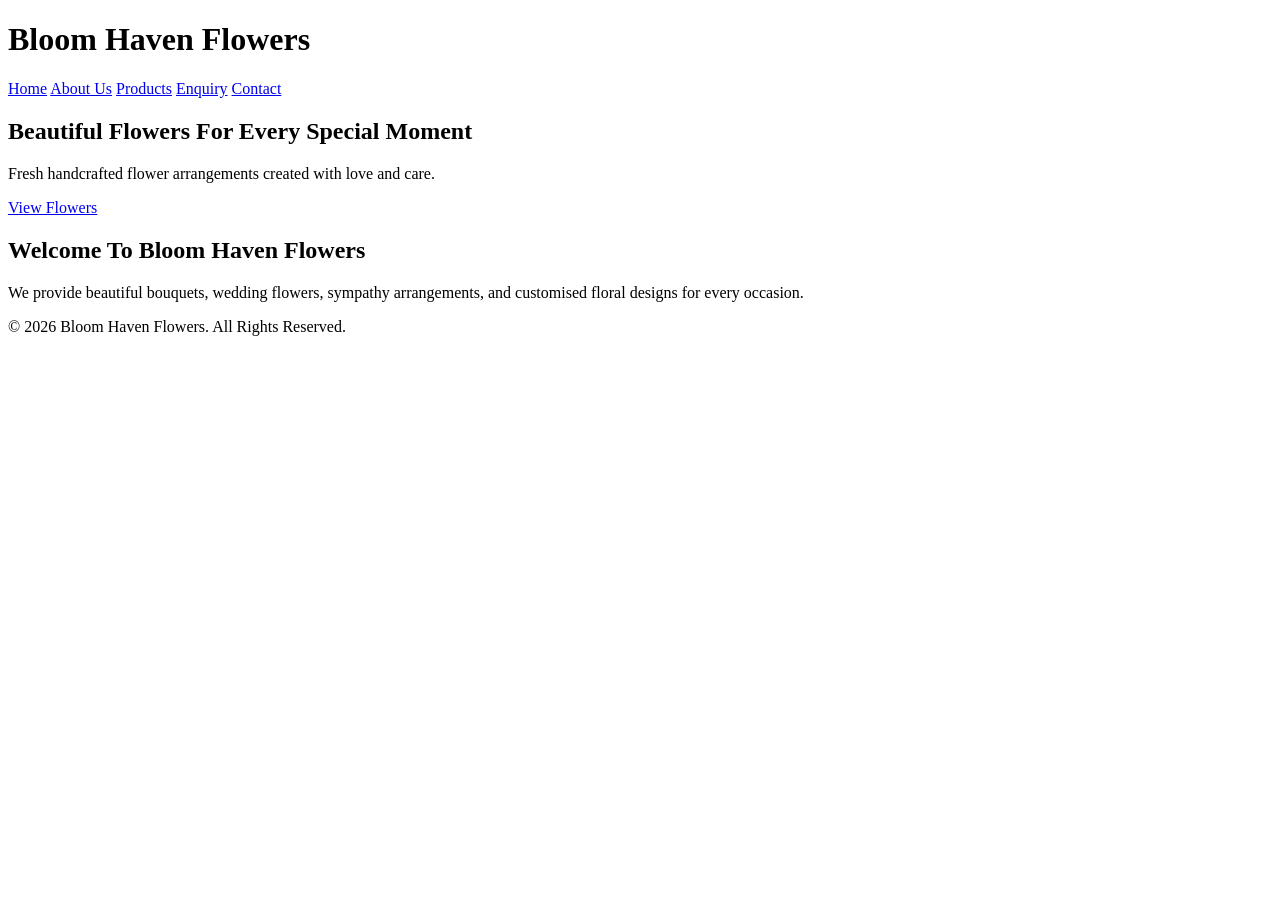
==== BloomHavenFlowers/index.html @ e1c3fd68 "Add files via upload" ====
<!DOCTYPE html>
<html lang="en">

<head>
<meta charset="UTF-8">
<meta name="viewport" content="width=device-width, initial-scale=1.0">

<title>Bloom Haven Flowers | Home</title>

<link rel="stylesheet" href="css/style.css">

</head>


<body>

<header>

<h1>Bloom Haven Flowers</h1>

<nav>
<a href="index.html">Home</a>
<a href="about.html">About Us</a>
<a href="products.html">Products</a>
<a href="enquiry.html">Enquiry</a>
<a href="contact.html">Contact</a>
</nav>

</header>


<main>

<section class="hero">

<h2>Beautiful Flowers For Every Special Moment</h2>

<p>
Fresh handcrafted flower arrangements created with love and care.
</p>

<a href="products.html">View Flowers</a>

</section>


<section>

<h2>Welcome To Bloom Haven Flowers</h2>

<p>
We provide beautiful bouquets, wedding flowers, sympathy arrangements,
and customised floral designs for every occasion.
</p>

</section>


</main>


<footer>

<p>
© 2026 Bloom Haven Flowers. All Rights Reserved.
</p>

</footer>


</body>
</html>
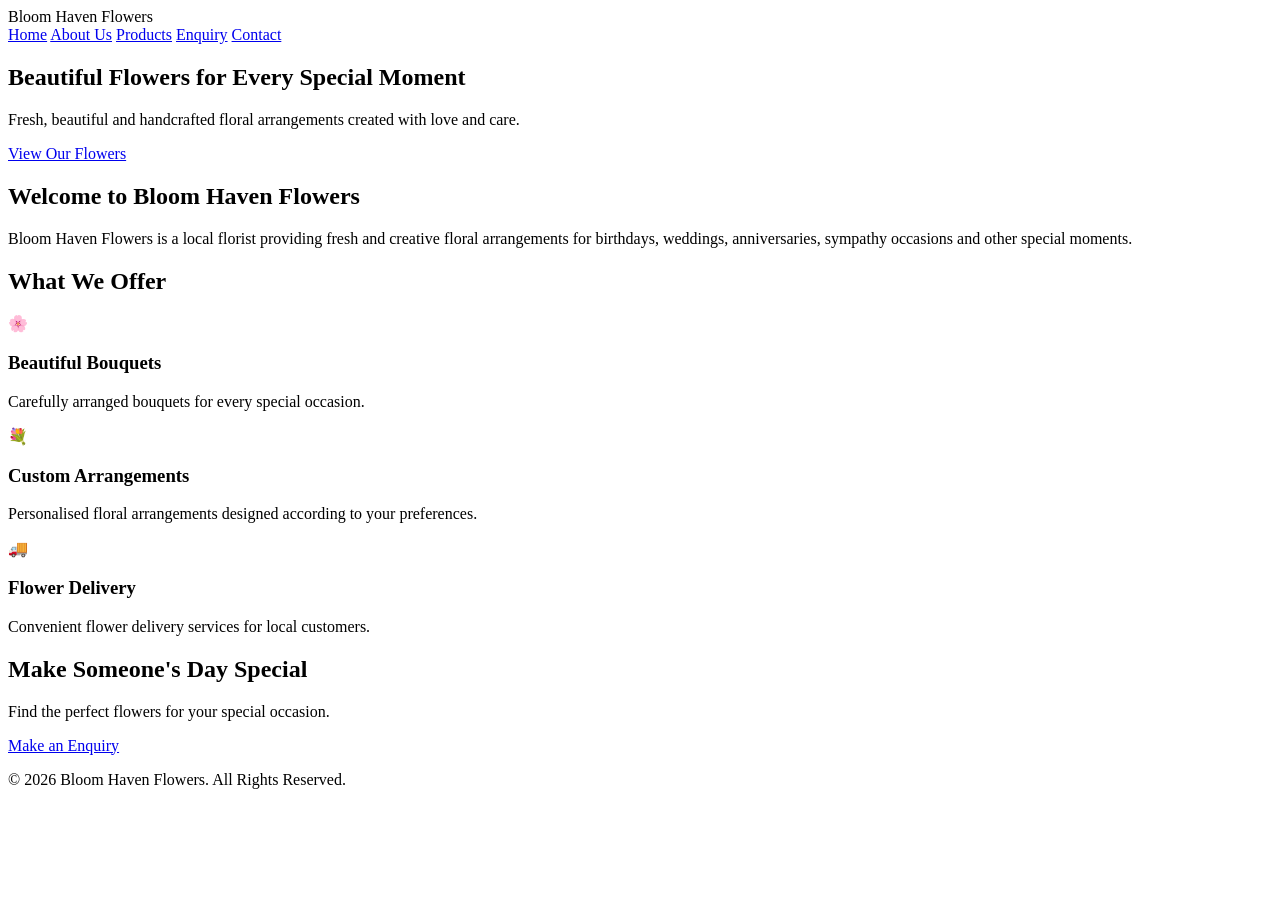
==== commit 53cd95ec: "Add files via upload" ====
--- a/BloomHavenFlowers/index.html
+++ b/BloomHavenFlowers/index.html
@@ -1,72 +1,154 @@
 <!DOCTYPE html>
 <html lang="en">
+<head>
+    <!-- Sets the character encoding -->
+    <meta charset="UTF-8">
 
-<head>
-<meta charset="UTF-8">
-<meta name="viewport" content="width=device-width, initial-scale=1.0">
+    <!-- Makes the website responsive on phones and tablets -->
+    <meta name="viewport" content="width=device-width, initial-scale=1.0">
 
-<title>Bloom Haven Flowers | Home</title>
+    <!-- Website title -->
+    <title>Bloom Haven Flowers | Home</title>
 
-<link rel="stylesheet" href="css/style.css">
-
+    <!-- Connects the external CSS file -->
+    <link rel="stylesheet" href="css/style.css">
 </head>
-
 
 <body>
 
-<header>
+    <!-- ================= HEADER ================= -->
+    <header class="site-header">
 
-<h1>Bloom Haven Flowers</h1>
+        <!-- Website logo -->
+        <div class="logo">Bloom Haven Flowers</div>
 
-<nav>
-<a href="index.html">Home</a>
-<a href="about.html">About Us</a>
-<a href="products.html">Products</a>
-<a href="enquiry.html">Enquiry</a>
-<a href="contact.html">Contact</a>
-</nav>
+        <!-- Main navigation -->
+        <nav class="main-nav" aria-label="Main navigation">
+            <a href="index.html" class="active">Home</a>
+            <a href="about.html">About Us</a>
+            <a href="products.html">Products</a>
+            <a href="enquiry.html">Enquiry</a>
+            <a href="contact.html">Contact</a>
+        </nav>
 
-</header>
+    </header>
 
 
-<main>
+    <!-- ================= MAIN CONTENT ================= -->
+    <main>
 
-<section class="hero">
+        <!-- Hero section -->
+        <section class="hero">
 
-<h2>Beautiful Flowers For Every Special Moment</h2>
+            <div class="hero-content">
 
-<p>
-Fresh handcrafted flower arrangements created with love and care.
-</p>
+                <h1>Beautiful Flowers for Every Special Moment</h1>
 
-<a href="products.html">View Flowers</a>
+                <p>
+                    Fresh, beautiful and handcrafted floral arrangements
+                    created with love and care.
+                </p>
 
-</section>
+                <a href="products.html" class="button">
+                    View Our Flowers
+                </a>
+
+            </div>
+
+        </section>
 
 
-<section>
+        <!-- Welcome section -->
+        <section class="section">
 
-<h2>Welcome To Bloom Haven Flowers</h2>
+            <h2>Welcome to Bloom Haven Flowers</h2>
 
-<p>
-We provide beautiful bouquets, wedding flowers, sympathy arrangements,
-and customised floral designs for every occasion.
-</p>
+            <p>
+                Bloom Haven Flowers is a local florist providing fresh and
+                creative floral arrangements for birthdays, weddings,
+                anniversaries, sympathy occasions and other special moments.
+            </p>
 
-</section>
+        </section>
 
 
-</main>
+        <!-- Services section -->
+        <section class="section">
+
+            <h2>What We Offer</h2>
+
+            <div class="feature-grid">
+
+                <article class="feature-card">
+
+                    <div class="feature-icon">🌸</div>
+
+                    <h3>Beautiful Bouquets</h3>
+
+                    <p>
+                        Carefully arranged bouquets for every special occasion.
+                    </p>
+
+                </article>
 
 
-<footer>
+                <article class="feature-card">
 
-<p>
-© 2026 Bloom Haven Flowers. All Rights Reserved.
-</p>
+                    <div class="feature-icon">💐</div>
 
-</footer>
+                    <h3>Custom Arrangements</h3>
 
+                    <p>
+                        Personalised floral arrangements designed according
+                        to your preferences.
+                    </p>
+
+                </article>
+
+
+                <article class="feature-card">
+
+                    <div class="feature-icon">🚚</div>
+
+                    <h3>Flower Delivery</h3>
+
+                    <p>
+                        Convenient flower delivery services for local customers.
+                    </p>
+
+                </article>
+
+            </div>
+
+        </section>
+
+
+        <!-- Call to action -->
+        <section class="cta-section">
+
+            <h2>Make Someone's Day Special</h2>
+
+            <p>
+                Find the perfect flowers for your special occasion.
+            </p>
+
+            <a href="enquiry.html" class="button">
+                Make an Enquiry
+            </a>
+
+        </section>
+
+    </main>
+
+
+    <!-- ================= FOOTER ================= -->
+    <footer class="site-footer">
+
+        <p>
+            &copy; 2026 Bloom Haven Flowers. All Rights Reserved.
+        </p>
+
+    </footer>
 
 </body>
 </html>
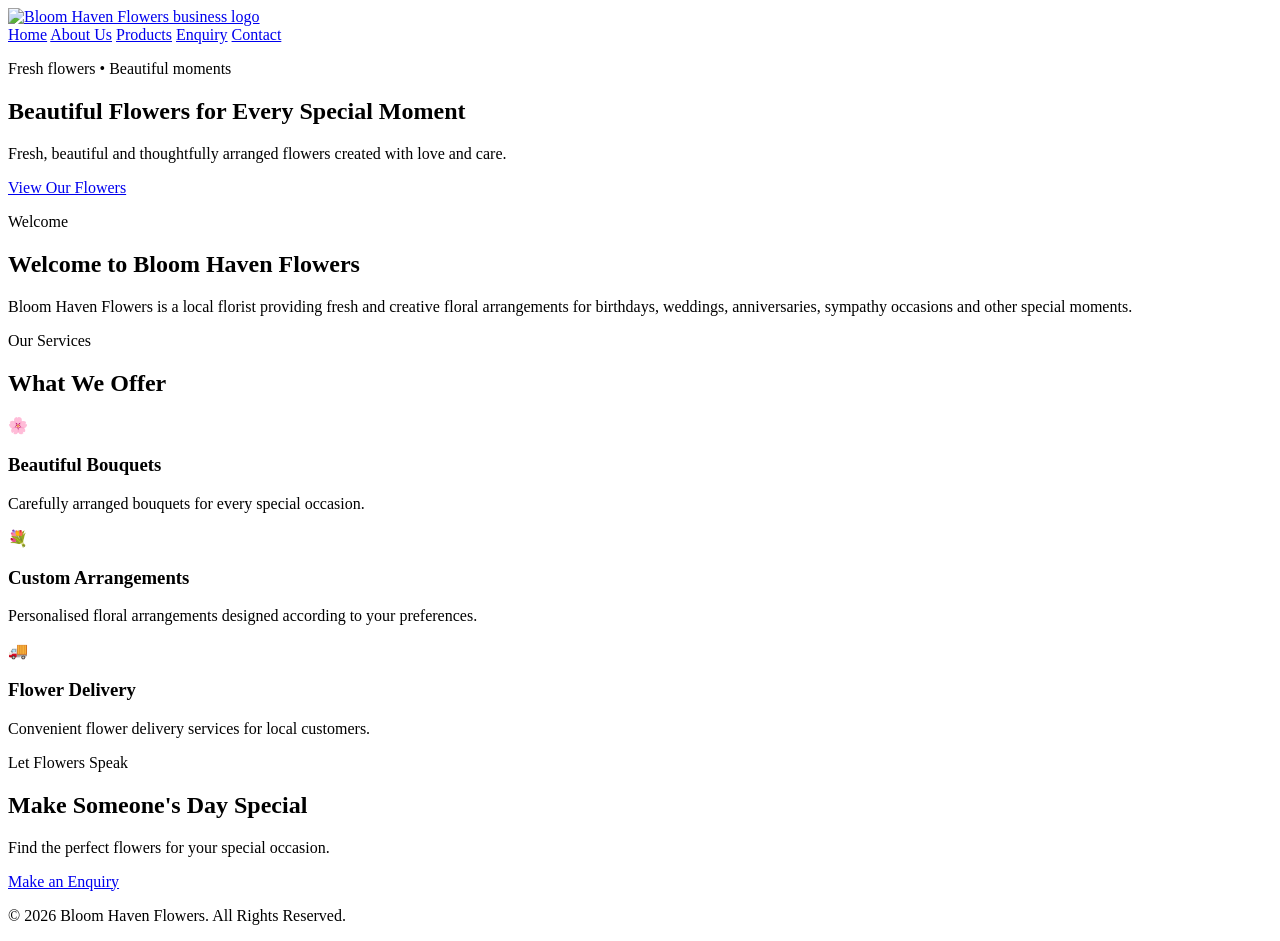
==== commit d42368ba: "Add files via upload" ====
--- a/BloomHavenFlowers/index.html
+++ b/BloomHavenFlowers/index.html
@@ -1,28 +1,20 @@
 <!DOCTYPE html>
 <html lang="en">
 <head>
-    <!-- Sets the character encoding -->
     <meta charset="UTF-8">
-
-    <!-- Makes the website responsive on phones and tablets -->
     <meta name="viewport" content="width=device-width, initial-scale=1.0">
-
-    <!-- Website title -->
-    <title>Bloom Haven Flowers | Home</title>
-
-    <!-- Connects the external CSS file -->
+    <title>Bloom Haven Flowers | Fresh Flowers for Every Occasion</title>
+    <meta name="description" content="Discover beautiful birthday, wedding, sympathy and custom flower arrangements from Bloom Haven Flowers in Johannesburg.">
+    <meta name="keywords" content="Bloom Haven Flowers, florist Johannesburg, flower delivery, bouquets, wedding flowers, birthday flowers">
+    <meta name="robots" content="index, follow">
     <link rel="stylesheet" href="css/style.css">
 </head>
-
 <body>
-
-    <!-- ================= HEADER ================= -->
+    <!-- Website header and navigation -->
     <header class="site-header">
-
-        <!-- Website logo -->
-        <div class="logo">Bloom Haven Flowers</div>
-
-        <!-- Main navigation -->
+        <a href="index.html" class="logo-link" aria-label="Bloom Haven Flowers Home">
+            <img src="images/logo.webp" alt="Bloom Haven Flowers business logo" class="logo-image">
+        </a>
         <nav class="main-nav" aria-label="Main navigation">
             <a href="index.html" class="active">Home</a>
             <a href="about.html">About Us</a>
@@ -30,125 +22,66 @@
             <a href="enquiry.html">Enquiry</a>
             <a href="contact.html">Contact</a>
         </nav>
-
     </header>
 
-
-    <!-- ================= MAIN CONTENT ================= -->
     <main>
-
-        <!-- Hero section -->
+        <!-- Main welcome banner -->
         <section class="hero">
-
             <div class="hero-content">
-
+                <p class="eyebrow">Fresh flowers • Beautiful moments</p>
                 <h1>Beautiful Flowers for Every Special Moment</h1>
-
-                <p>
-                    Fresh, beautiful and handcrafted floral arrangements
-                    created with love and care.
-                </p>
-
-                <a href="products.html" class="button">
-                    View Our Flowers
-                </a>
-
+                <p>Fresh, beautiful and thoughtfully arranged flowers created with love and care.</p>
+                <a href="products.html" class="button">View Our Flowers</a>
             </div>
-
         </section>
 
-
-        <!-- Welcome section -->
+        <!-- Introduction -->
         <section class="section">
-
+            <p class="section-label">Welcome</p>
             <h2>Welcome to Bloom Haven Flowers</h2>
-
-            <p>
-                Bloom Haven Flowers is a local florist providing fresh and
-                creative floral arrangements for birthdays, weddings,
-                anniversaries, sympathy occasions and other special moments.
+            <p class="intro-text">
+                Bloom Haven Flowers is a local florist providing fresh and creative floral
+                arrangements for birthdays, weddings, anniversaries, sympathy occasions
+                and other special moments.
             </p>
-
         </section>
 
-
-        <!-- Services section -->
-        <section class="section">
-
+        <!-- Services -->
+        <section class="section soft-section">
+            <p class="section-label">Our Services</p>
             <h2>What We Offer</h2>
-
             <div class="feature-grid">
-
                 <article class="feature-card">
-
                     <div class="feature-icon">🌸</div>
-
                     <h3>Beautiful Bouquets</h3>
-
-                    <p>
-                        Carefully arranged bouquets for every special occasion.
-                    </p>
-
+                    <p>Carefully arranged bouquets for every special occasion.</p>
                 </article>
-
-
                 <article class="feature-card">
-
                     <div class="feature-icon">💐</div>
-
                     <h3>Custom Arrangements</h3>
-
-                    <p>
-                        Personalised floral arrangements designed according
-                        to your preferences.
-                    </p>
-
+                    <p>Personalised floral arrangements designed according to your preferences.</p>
                 </article>
-
-
                 <article class="feature-card">
-
                     <div class="feature-icon">🚚</div>
-
                     <h3>Flower Delivery</h3>
-
-                    <p>
-                        Convenient flower delivery services for local customers.
-                    </p>
-
+                    <p>Convenient flower delivery services for local customers.</p>
                 </article>
-
             </div>
-
         </section>
-
 
         <!-- Call to action -->
         <section class="cta-section">
-
-            <h2>Make Someone's Day Special</h2>
-
-            <p>
-                Find the perfect flowers for your special occasion.
-            </p>
-
-            <a href="enquiry.html" class="button">
-                Make an Enquiry
-            </a>
-
+            <div>
+                <p class="section-label">Let Flowers Speak</p>
+                <h2>Make Someone's Day Special</h2>
+                <p>Find the perfect flowers for your special occasion.</p>
+                <a href="enquiry.html" class="button light-button">Make an Enquiry</a>
+            </div>
         </section>
-
     </main>
 
-
-    <!-- ================= FOOTER ================= -->
     <footer class="site-footer">
-
-        <p>
-            &copy; 2026 Bloom Haven Flowers. All Rights Reserved.
-        </p>
-
+        <p>&copy; 2026 Bloom Haven Flowers. All Rights Reserved.</p>
     </footer>
-
 </body>
 </html>
